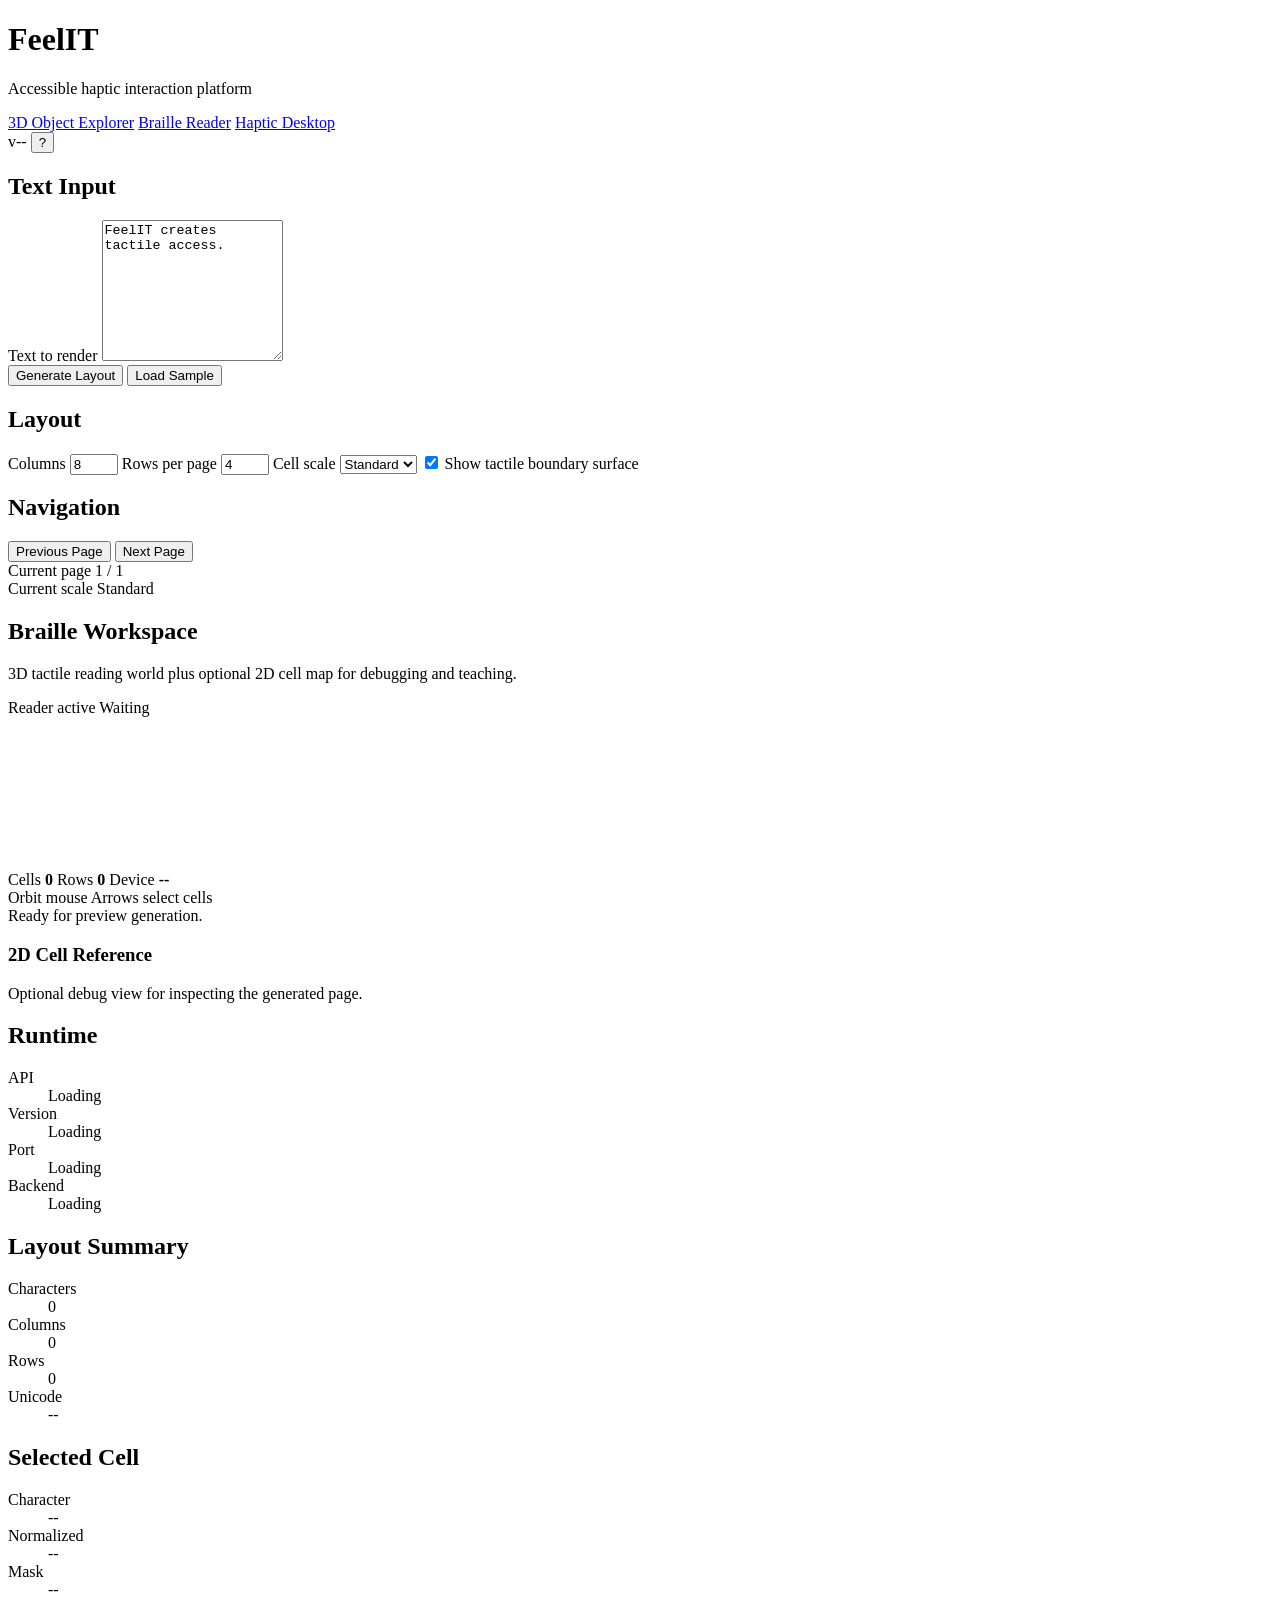
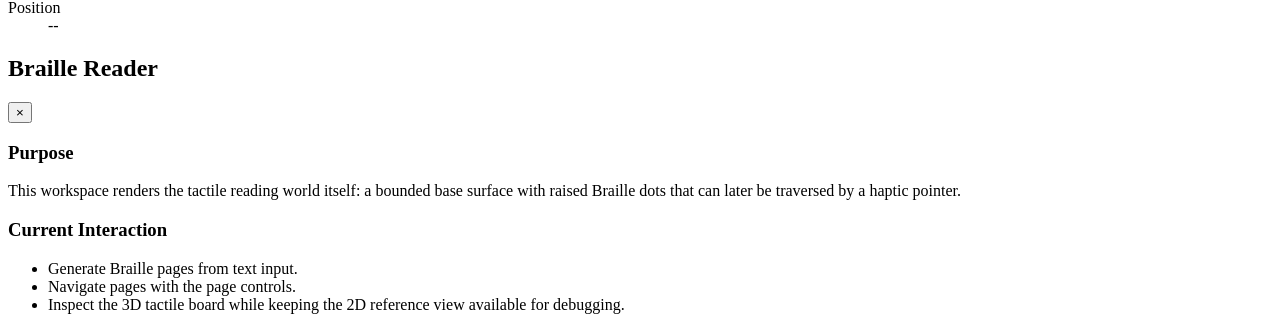
==== app/static/braille_reader.html @ 6de06deb "Feat: deliver FeelIT 0.2.0 3D workspace baseline" ====
<!DOCTYPE html>
<html lang="en">
<head>
  <meta charset="utf-8">
  <meta name="viewport" content="width=device-width, initial-scale=1">
  <title>FeelIT | Braille Reader</title>
  <link rel="stylesheet" href="/static/css/style.css">
</head>
<body data-page="braille-reader">
  <div class="app-shell">
    <header class="app-header">
      <div class="title-group">
        <h1>FeelIT</h1>
        <p class="subtitle">Accessible haptic interaction platform</p>
      </div>
      <nav class="mode-nav" aria-label="FeelIT modes">
        <a class="mode-link" href="/object-explorer">3D Object Explorer</a>
        <a class="mode-link is-active" href="/braille-reader">Braille Reader</a>
        <a class="mode-link" href="/haptic-desktop">Haptic Desktop</a>
      </nav>
      <div class="header-tools">
        <span class="version-badge" data-runtime="version">v--</span>
        <button class="help-btn" type="button" data-open-modal="help-modal" aria-label="Open help">?</button>
      </div>
    </header>

    <main class="workspace-grid">
      <aside class="control-panel">
        <section class="panel-section">
          <div class="section-header">
            <h2>Text Input</h2>
          </div>
          <label for="preview-text">Text to render</label>
          <textarea id="preview-text" rows="9">FeelIT creates tactile access.</textarea>
          <div class="button-row">
            <button id="generate-preview" class="btn btn-primary" type="button">Generate Layout</button>
            <button id="load-sample-text" class="btn btn-secondary" type="button">Load Sample</button>
          </div>
        </section>

        <section class="panel-section">
          <div class="section-header">
            <h2>Layout</h2>
          </div>
          <label for="preview-columns">Columns</label>
          <input id="preview-columns" type="number" min="1" max="24" value="8">
          <label for="rows-per-page">Rows per page</label>
          <input id="rows-per-page" type="number" min="1" max="10" value="4">
          <label for="cell-scale">Cell scale</label>
          <select id="cell-scale">
            <option value="compact">Compact</option>
            <option value="standard" selected>Standard</option>
            <option value="large">Large</option>
          </select>
          <label class="toggle-row">
            <input id="braille-boundary-toggle" type="checkbox" checked>
            <span>Show tactile boundary surface</span>
          </label>
        </section>

        <section class="panel-section">
          <div class="section-header">
            <h2>Navigation</h2>
          </div>
          <div class="button-row">
            <button id="prev-page" class="btn btn-secondary" type="button">Previous Page</button>
            <button id="next-page" class="btn btn-secondary" type="button">Next Page</button>
          </div>
          <div class="status-stack">
            <div class="status-card">
              <span class="status-label">Current page</span>
              <span id="page-indicator" class="status-value">1 / 1</span>
            </div>
            <div class="status-card">
              <span class="status-label">Current scale</span>
              <span id="reader-scale-label" class="status-value">Standard</span>
            </div>
          </div>
        </section>
      </aside>

      <section class="workspace-panel workspace-panel-split">
        <div class="panel-heading">
          <div>
            <h2>Braille Workspace</h2>
            <p class="panel-subtitle">3D tactile reading world plus optional 2D cell map for debugging and teaching.</p>
          </div>
          <div class="panel-heading-status">
            <span id="reader-runtime-pill" class="status-pill status-pill-green">Reader active</span>
            <span id="reader-page-status" class="status-pill">Waiting</span>
          </div>
        </div>

        <div class="workspace-stage stage-3d">
          <canvas id="braille-canvas" class="stage-canvas"></canvas>
          <div class="stage-overlay top-left telemetry-row">
            <span class="telemetry-chip">Cells <strong id="preview-cell-count">0</strong></span>
            <span class="telemetry-chip">Rows <strong id="preview-row-count">0</strong></span>
            <span class="telemetry-chip">Device <strong data-runtime="haptics-mode">--</strong></span>
          </div>
          <div class="stage-overlay top-right key-hints">
            <span>Orbit mouse</span>
            <span>Arrows select cells</span>
          </div>
          <div class="stage-overlay bottom-left">
            <span id="reader-status-bar" class="stage-statusbar">Ready for preview generation.</span>
          </div>
        </div>

        <section class="subsurface-panel">
          <div class="subsurface-header">
            <h3>2D Cell Reference</h3>
            <span class="subsurface-note">Optional debug view for inspecting the generated page.</span>
          </div>
          <div id="braille-board" class="braille-board braille-scale-standard" aria-live="polite"></div>
        </section>
      </section>

      <aside class="inspector-panel">
        <section class="panel-section">
          <div class="section-header">
            <h2>Runtime</h2>
          </div>
          <dl class="info-grid">
            <div><dt>API</dt><dd data-runtime="api-status">Loading</dd></div>
            <div><dt>Version</dt><dd data-runtime="version">Loading</dd></div>
            <div><dt>Port</dt><dd data-runtime="port">Loading</dd></div>
            <div><dt>Backend</dt><dd data-runtime="backend">Loading</dd></div>
          </dl>
        </section>

        <section class="panel-section">
          <div class="section-header">
            <h2>Layout Summary</h2>
          </div>
          <dl class="info-grid">
            <div><dt>Characters</dt><dd id="summary-characters">0</dd></div>
            <div><dt>Columns</dt><dd id="summary-columns">0</dd></div>
            <div><dt>Rows</dt><dd id="summary-rows">0</dd></div>
            <div><dt>Unicode</dt><dd id="summary-unicode">--</dd></div>
          </dl>
        </section>

        <section class="panel-section">
          <div class="section-header">
            <h2>Selected Cell</h2>
          </div>
          <dl class="info-grid">
            <div><dt>Character</dt><dd id="selected-source">--</dd></div>
            <div><dt>Normalized</dt><dd id="selected-normalized">--</dd></div>
            <div><dt>Mask</dt><dd id="selected-mask">--</dd></div>
            <div><dt>Position</dt><dd id="selected-position">--</dd></div>
          </dl>
        </section>
      </aside>
    </main>
  </div>

  <div id="help-modal" class="modal">
    <div class="modal-content">
      <div class="modal-header">
        <h2>Braille Reader</h2>
        <button class="modal-close" type="button" data-close-modal="help-modal" aria-label="Close help">&times;</button>
      </div>
      <div class="modal-body">
        <h3>Purpose</h3>
        <p>
          This workspace renders the tactile reading world itself: a bounded base surface with raised
          Braille dots that can later be traversed by a haptic pointer.
        </p>
        <h3>Current Interaction</h3>
        <ul>
          <li>Generate Braille pages from text input.</li>
          <li>Navigate pages with the page controls.</li>
          <li>Inspect the 3D tactile board while keeping the 2D reference view available for debugging.</li>
        </ul>
      </div>
    </div>
  </div>

  <script src="/static/js/app.js" defer></script>
  <script type="module" src="/static/js/braille_reader.js"></script>
</body>
</html>
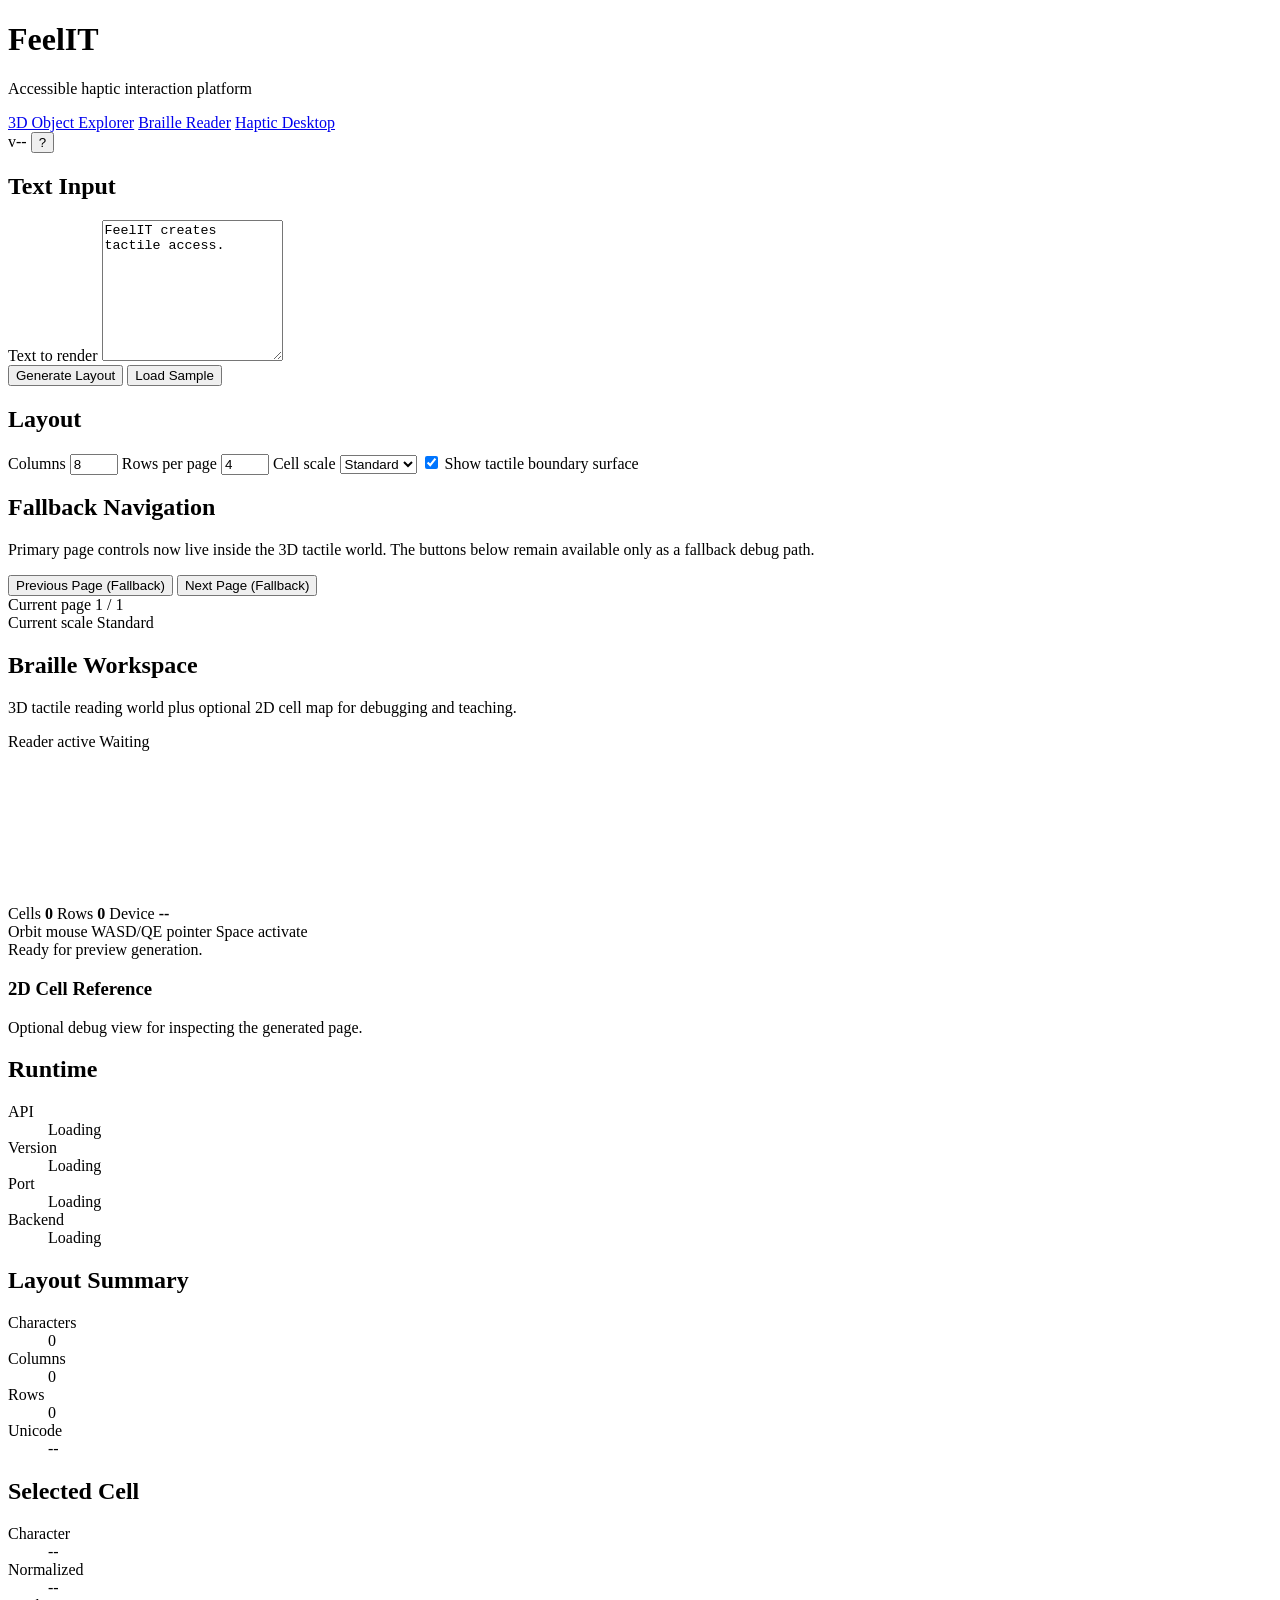
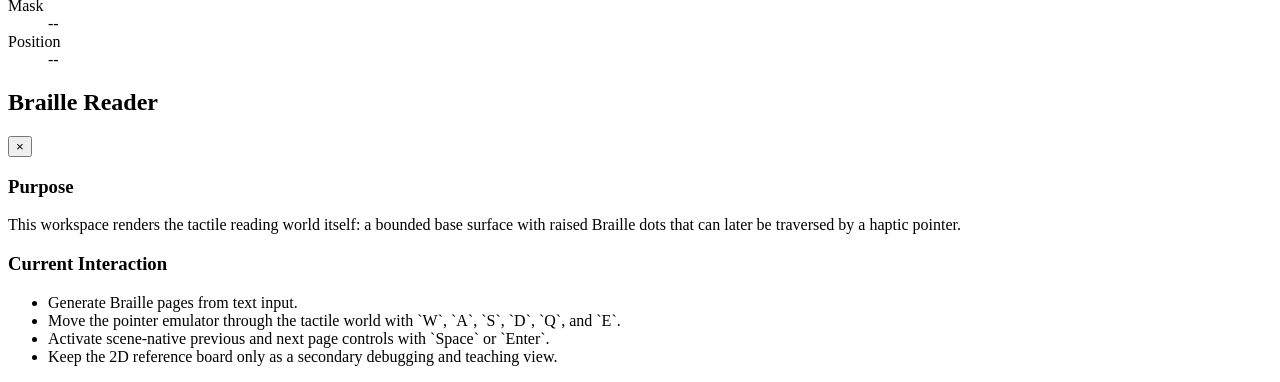
==== commit 39b680be: "Feat: deliver FeelIT 0.3.0 scene-native interaction baseline" ====
--- a/app/static/braille_reader.html
+++ b/app/static/braille_reader.html
@@ -60,11 +60,14 @@
 
         <section class="panel-section">
           <div class="section-header">
-            <h2>Navigation</h2>
+            <h2>Fallback Navigation</h2>
           </div>
+          <p class="panel-text">
+            Primary page controls now live inside the 3D tactile world. The buttons below remain available only as a fallback debug path.
+          </p>
           <div class="button-row">
-            <button id="prev-page" class="btn btn-secondary" type="button">Previous Page</button>
-            <button id="next-page" class="btn btn-secondary" type="button">Next Page</button>
+            <button id="prev-page" class="btn btn-secondary" type="button">Previous Page (Fallback)</button>
+            <button id="next-page" class="btn btn-secondary" type="button">Next Page (Fallback)</button>
           </div>
           <div class="status-stack">
             <div class="status-card">
@@ -100,7 +103,8 @@
           </div>
           <div class="stage-overlay top-right key-hints">
             <span>Orbit mouse</span>
-            <span>Arrows select cells</span>
+            <span>WASD/QE pointer</span>
+            <span>Space activate</span>
           </div>
           <div class="stage-overlay bottom-left">
             <span id="reader-status-bar" class="stage-statusbar">Ready for preview generation.</span>
@@ -171,8 +175,9 @@
         <h3>Current Interaction</h3>
         <ul>
           <li>Generate Braille pages from text input.</li>
-          <li>Navigate pages with the page controls.</li>
-          <li>Inspect the 3D tactile board while keeping the 2D reference view available for debugging.</li>
+          <li>Move the pointer emulator through the tactile world with `W`, `A`, `S`, `D`, `Q`, and `E`.</li>
+          <li>Activate scene-native previous and next page controls with `Space` or `Enter`.</li>
+          <li>Keep the 2D reference board only as a secondary debugging and teaching view.</li>
         </ul>
       </div>
     </div>
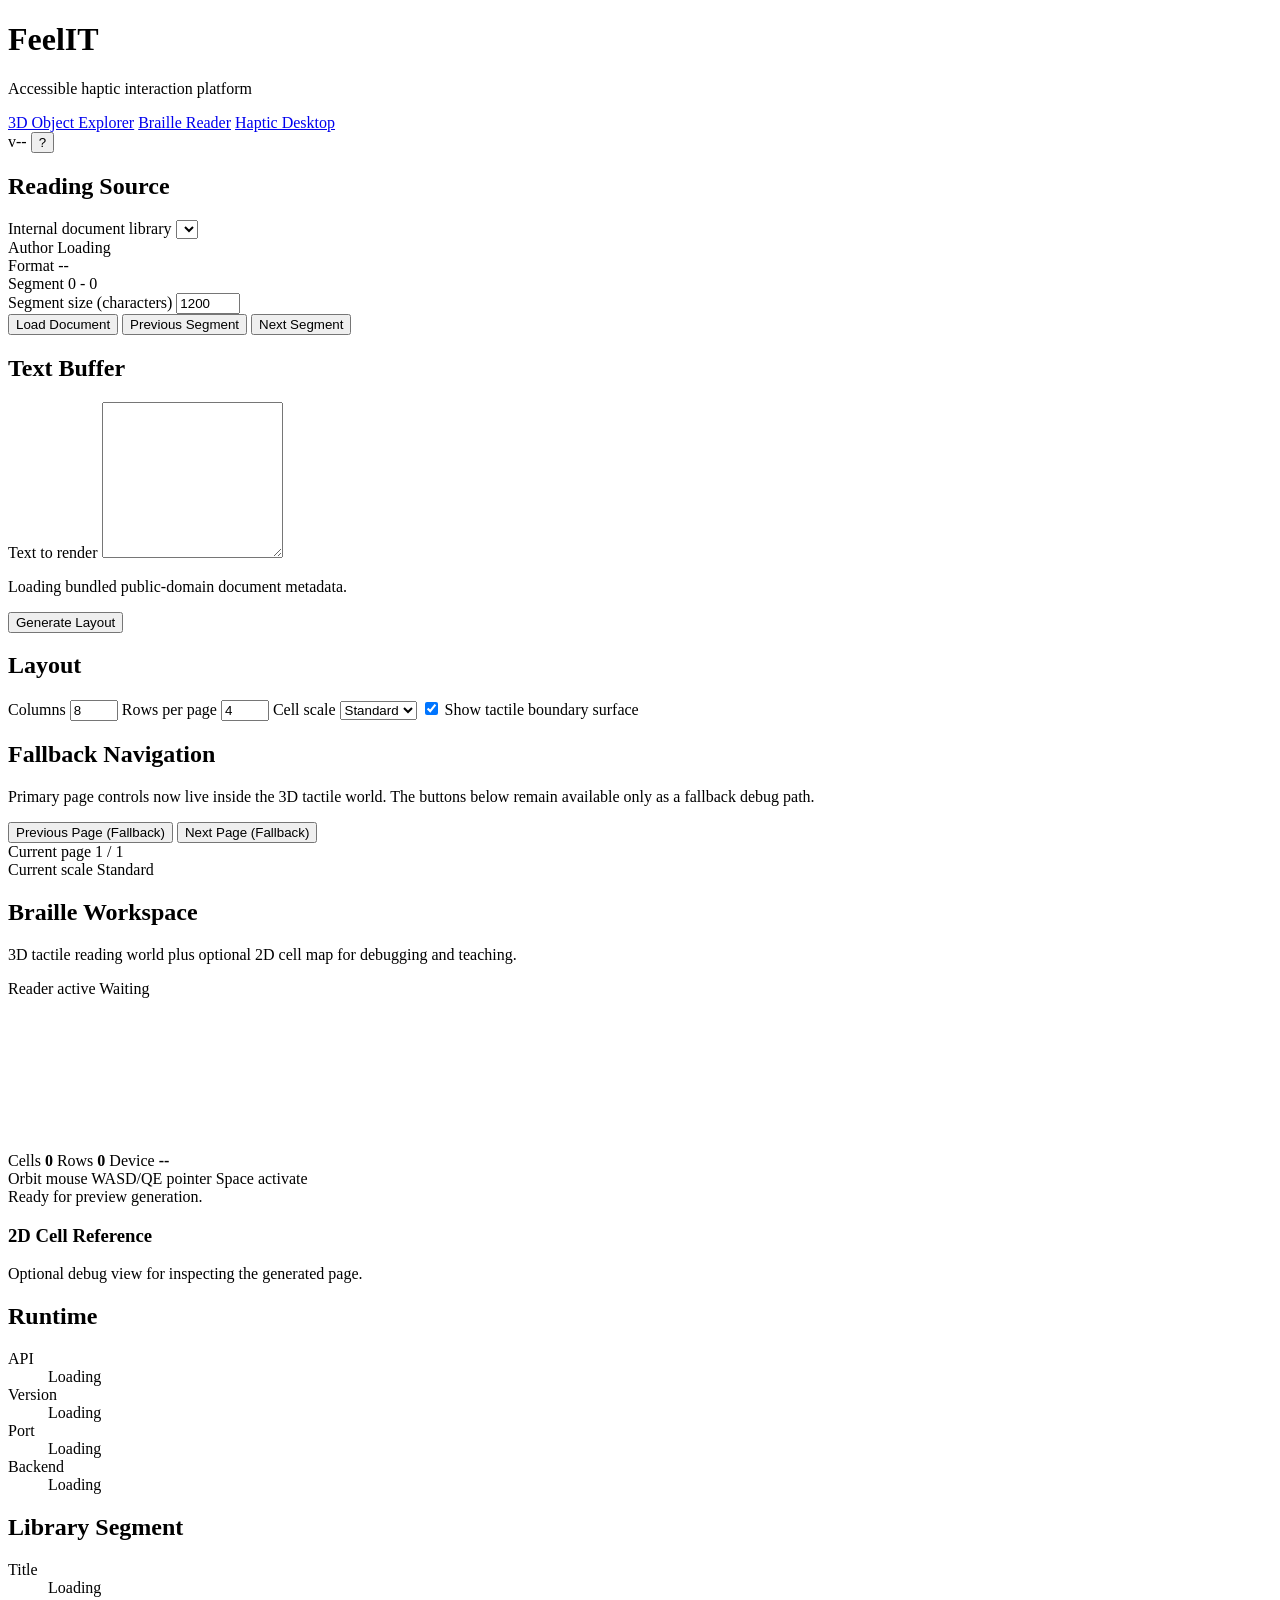
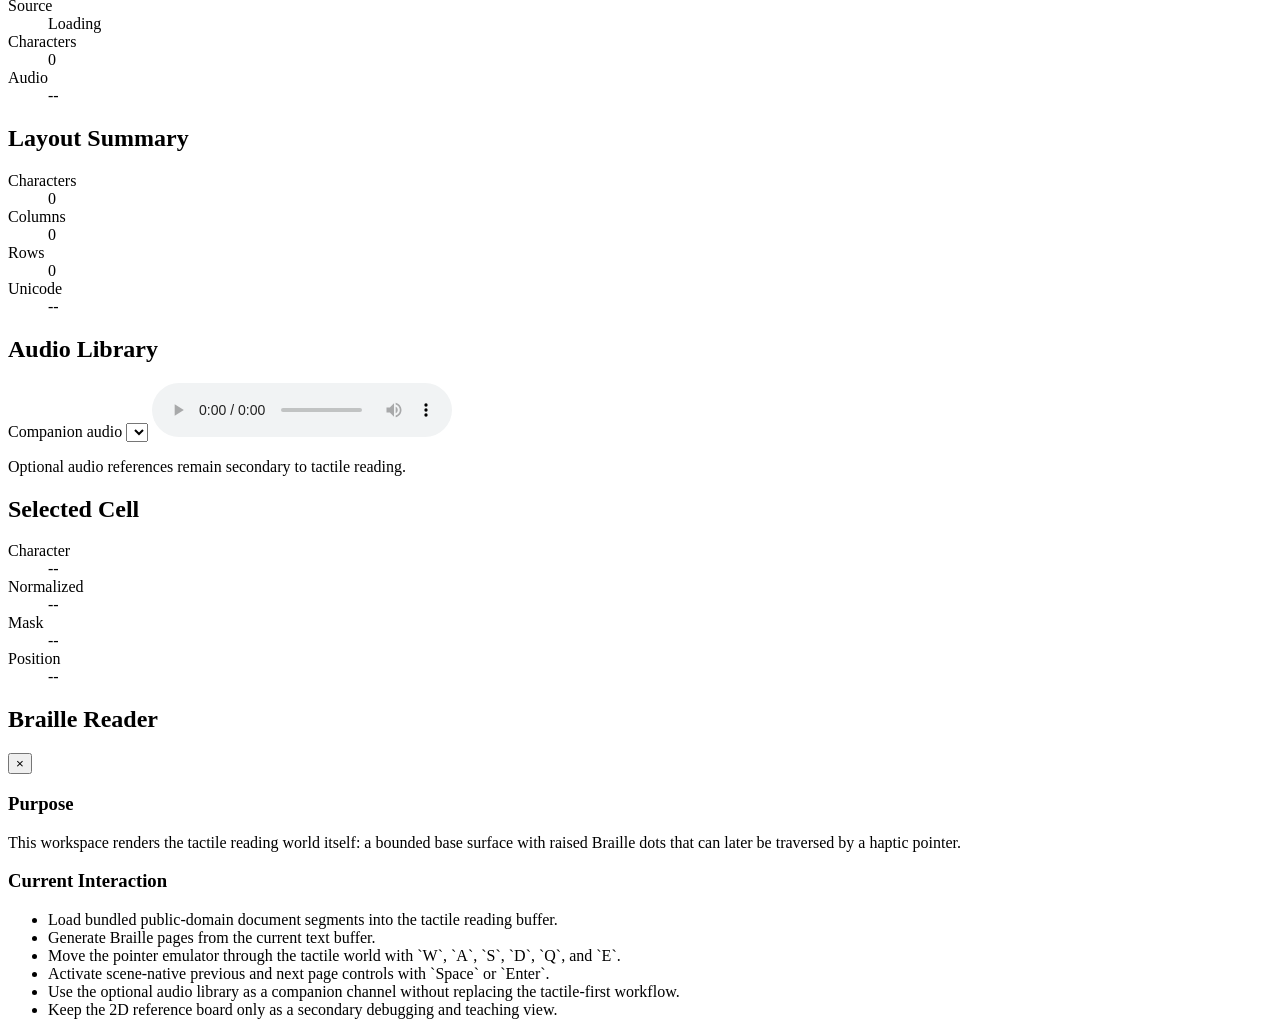
==== commit 6e0378bb: "Feat: deliver FeelIT 0.4.0 internal library baseline" ====
--- a/app/static/braille_reader.html
+++ b/app/static/braille_reader.html
@@ -28,13 +28,44 @@
       <aside class="control-panel">
         <section class="panel-section">
           <div class="section-header">
-            <h2>Text Input</h2>
+            <h2>Reading Source</h2>
+          </div>
+          <label for="library-document-select">Internal document library</label>
+          <select id="library-document-select"></select>
+          <div class="status-stack">
+            <div class="status-card">
+              <span class="status-label">Author</span>
+              <span id="library-document-author" class="status-value">Loading</span>
+            </div>
+            <div class="status-card">
+              <span class="status-label">Format</span>
+              <span id="library-document-format" class="status-value">--</span>
+            </div>
+            <div class="status-card">
+              <span class="status-label">Segment</span>
+              <span id="library-document-range" class="status-value">0 - 0</span>
+            </div>
+          </div>
+          <label for="document-segment-size">Segment size (characters)</label>
+          <input id="document-segment-size" type="number" min="250" max="4000" value="1200">
+          <div class="button-row">
+            <button id="load-library-document" class="btn btn-primary" type="button">Load Document</button>
+            <button id="load-previous-segment" class="btn btn-secondary" type="button">Previous Segment</button>
+            <button id="load-next-segment" class="btn btn-secondary" type="button">Next Segment</button>
+          </div>
+        </section>
+
+        <section class="panel-section">
+          <div class="section-header">
+            <h2>Text Buffer</h2>
           </div>
           <label for="preview-text">Text to render</label>
-          <textarea id="preview-text" rows="9">FeelIT creates tactile access.</textarea>
+          <textarea id="preview-text" rows="10"></textarea>
+          <p class="panel-text" id="library-document-summary">
+            Loading bundled public-domain document metadata.
+          </p>
           <div class="button-row">
             <button id="generate-preview" class="btn btn-primary" type="button">Generate Layout</button>
-            <button id="load-sample-text" class="btn btn-secondary" type="button">Load Sample</button>
           </div>
         </section>
 
@@ -135,6 +166,18 @@
 
         <section class="panel-section">
           <div class="section-header">
+            <h2>Library Segment</h2>
+          </div>
+          <dl class="info-grid">
+            <div><dt>Title</dt><dd id="summary-document-title">Loading</dd></div>
+            <div><dt>Source</dt><dd id="summary-document-source">Loading</dd></div>
+            <div><dt>Characters</dt><dd id="summary-document-characters">0</dd></div>
+            <div><dt>Audio</dt><dd id="summary-document-audio">--</dd></div>
+          </dl>
+        </section>
+
+        <section class="panel-section">
+          <div class="section-header">
             <h2>Layout Summary</h2>
           </div>
           <dl class="info-grid">
@@ -143,6 +186,16 @@
             <div><dt>Rows</dt><dd id="summary-rows">0</dd></div>
             <div><dt>Unicode</dt><dd id="summary-unicode">--</dd></div>
           </dl>
+        </section>
+
+        <section class="panel-section">
+          <div class="section-header">
+            <h2>Audio Library</h2>
+          </div>
+          <label for="library-audio-select">Companion audio</label>
+          <select id="library-audio-select"></select>
+          <audio id="library-audio-player" class="audio-player" controls preload="none"></audio>
+          <p id="library-audio-summary" class="panel-text">Optional audio references remain secondary to tactile reading.</p>
         </section>
 
         <section class="panel-section">
@@ -174,16 +227,17 @@
         </p>
         <h3>Current Interaction</h3>
         <ul>
-          <li>Generate Braille pages from text input.</li>
+          <li>Load bundled public-domain document segments into the tactile reading buffer.</li>
+          <li>Generate Braille pages from the current text buffer.</li>
           <li>Move the pointer emulator through the tactile world with `W`, `A`, `S`, `D`, `Q`, and `E`.</li>
           <li>Activate scene-native previous and next page controls with `Space` or `Enter`.</li>
+          <li>Use the optional audio library as a companion channel without replacing the tactile-first workflow.</li>
           <li>Keep the 2D reference board only as a secondary debugging and teaching view.</li>
         </ul>
       </div>
     </div>
   </div>
 
-  <script src="/static/js/app.js" defer></script>
   <script type="module" src="/static/js/braille_reader.js"></script>
 </body>
 </html>
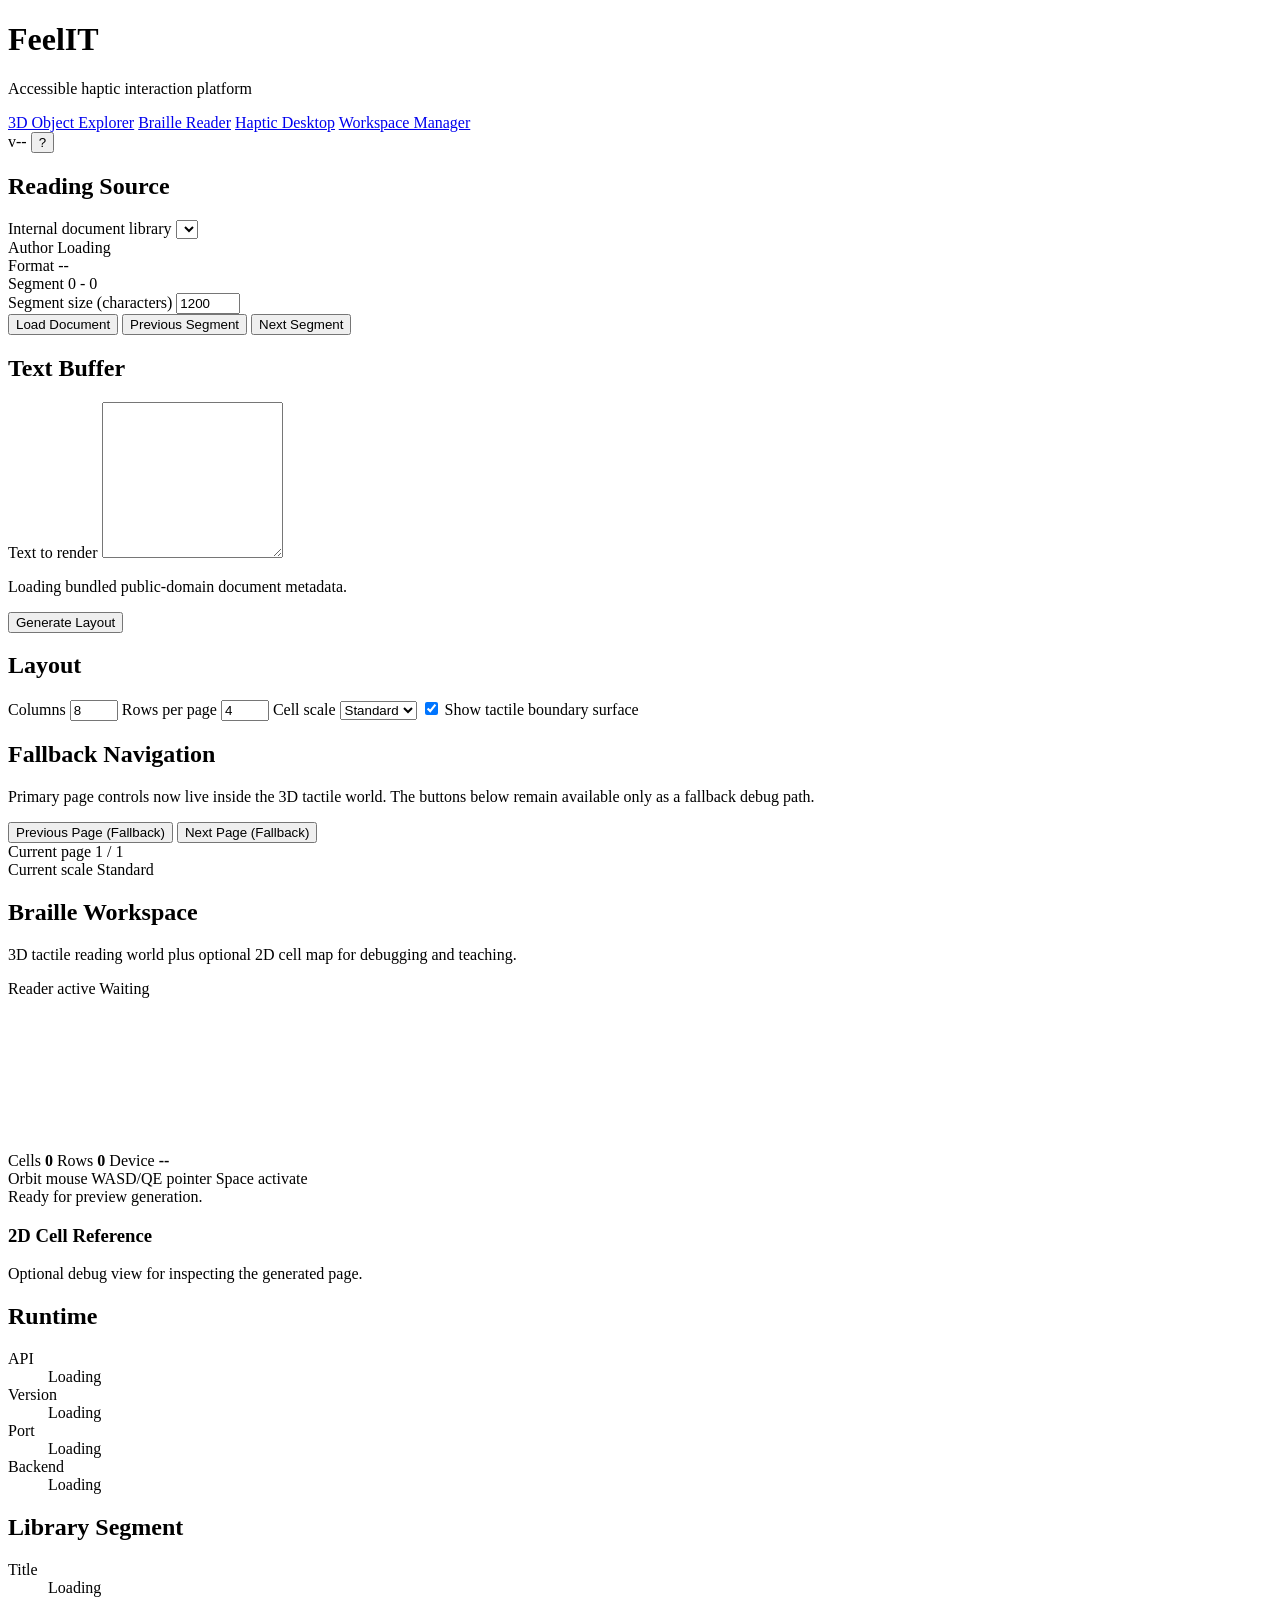
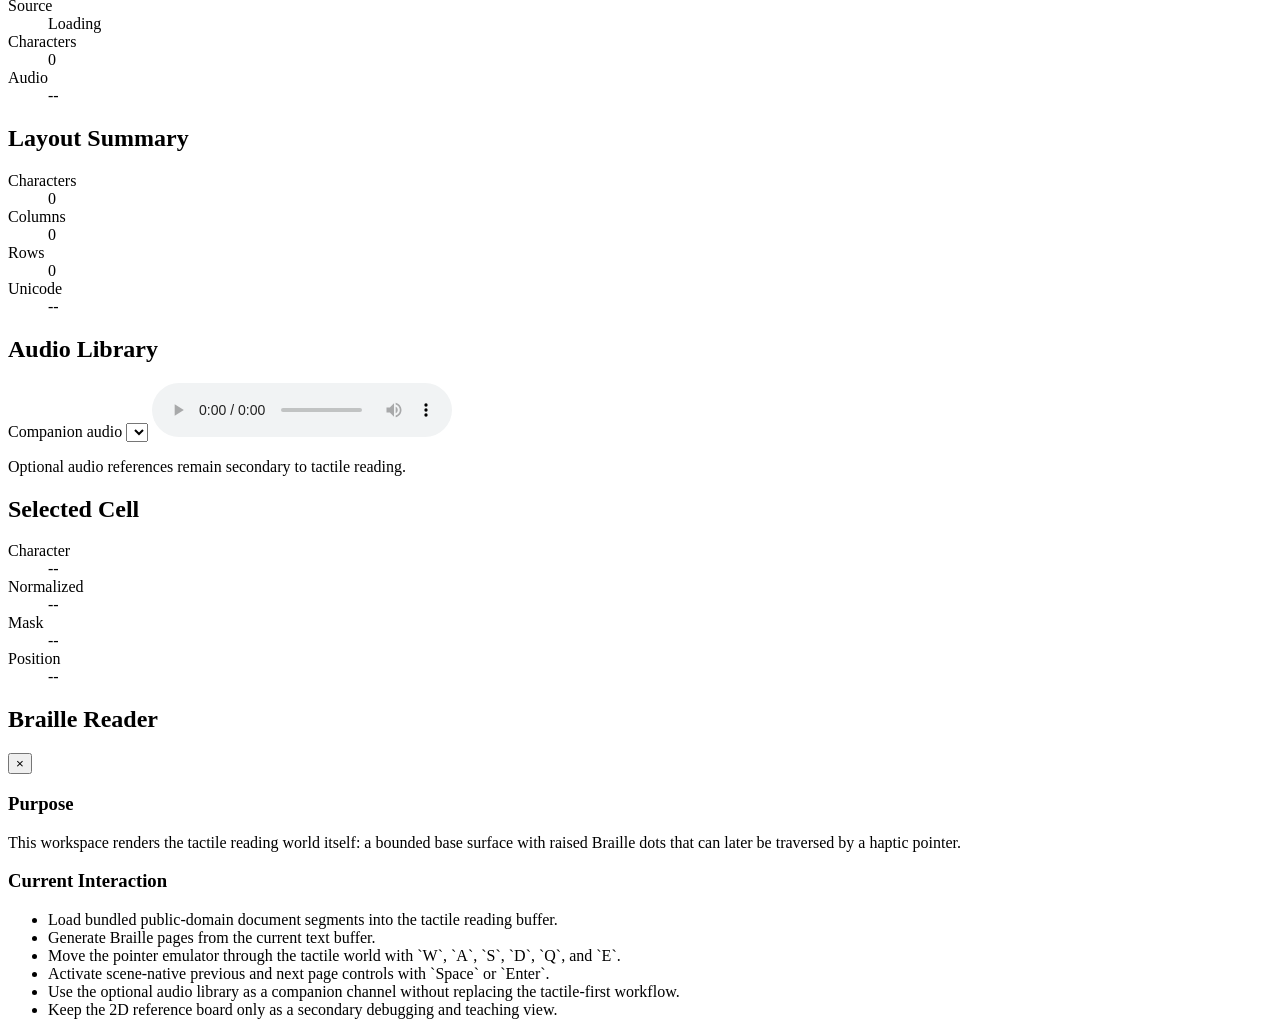
==== commit 9ba0c146: "Feat: deliver workspace-driven haptic desktop baseline" ====
--- a/app/static/braille_reader.html
+++ b/app/static/braille_reader.html
@@ -17,6 +17,7 @@
         <a class="mode-link" href="/object-explorer">3D Object Explorer</a>
         <a class="mode-link is-active" href="/braille-reader">Braille Reader</a>
         <a class="mode-link" href="/haptic-desktop">Haptic Desktop</a>
+        <a class="mode-link" href="/haptic-workspace-manager">Workspace Manager</a>
       </nav>
       <div class="header-tools">
         <span class="version-badge" data-runtime="version">v--</span>
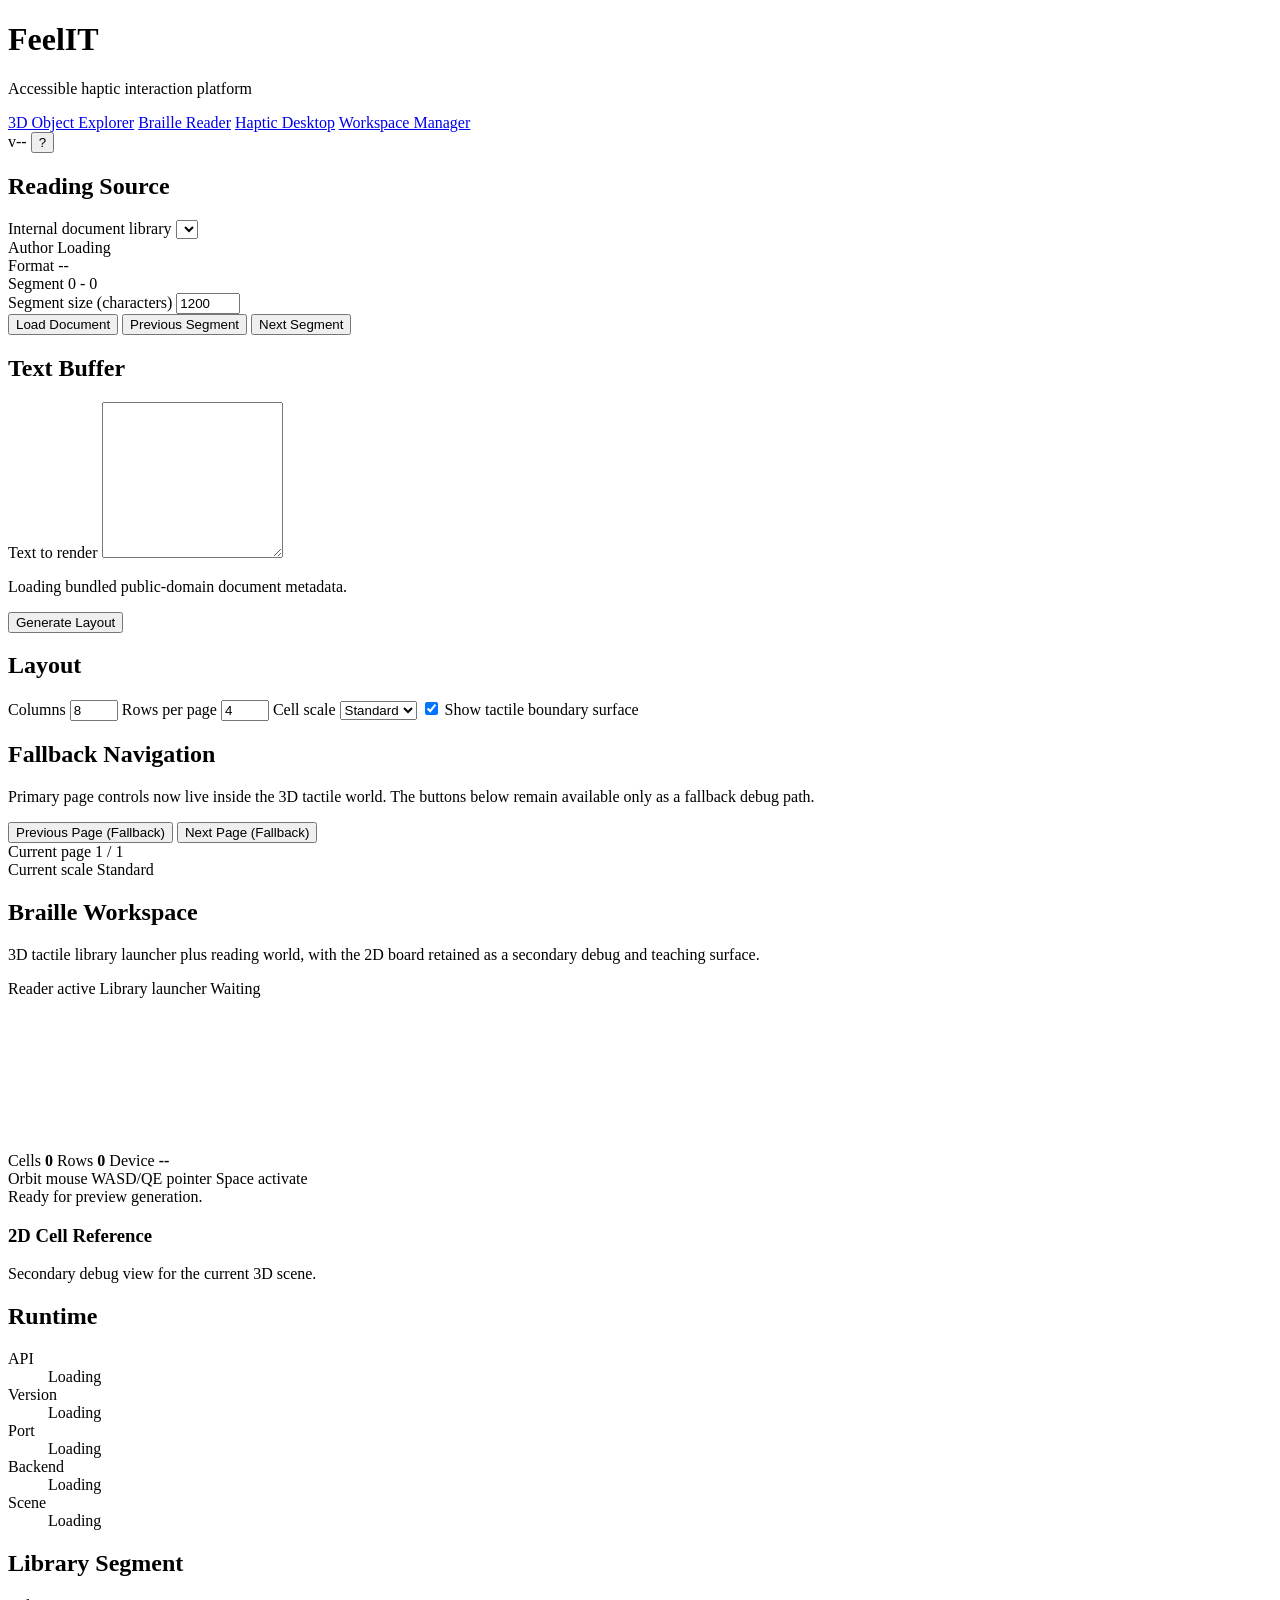
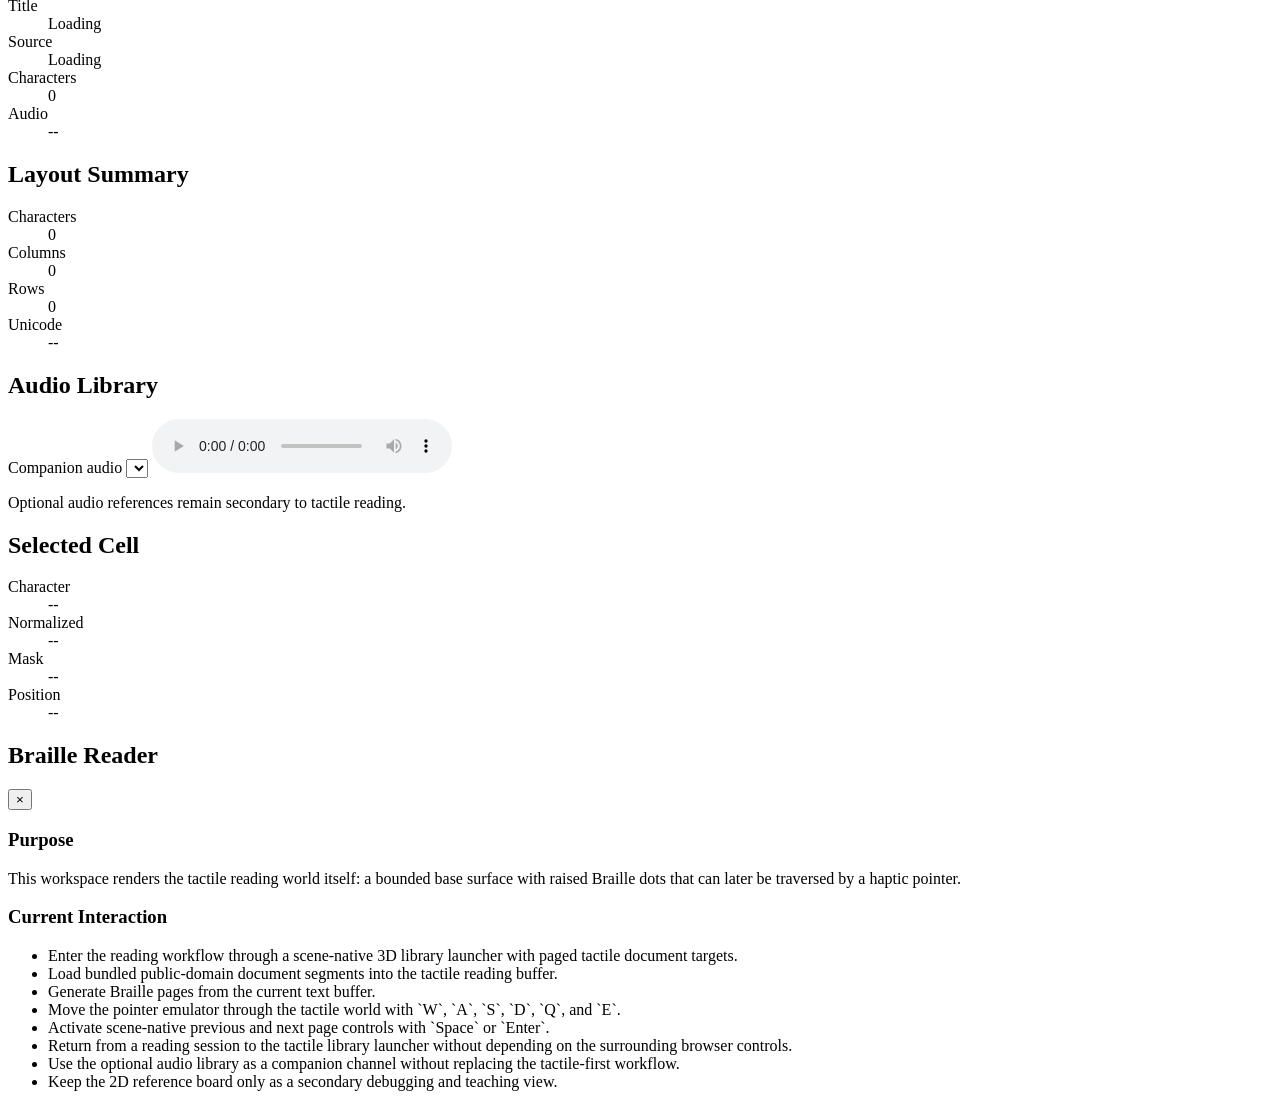
==== commit 29331101: "Feat: add scene-native Braille library launcher" ====
--- a/app/static/braille_reader.html
+++ b/app/static/braille_reader.html
@@ -118,10 +118,11 @@
         <div class="panel-heading">
           <div>
             <h2>Braille Workspace</h2>
-            <p class="panel-subtitle">3D tactile reading world plus optional 2D cell map for debugging and teaching.</p>
+            <p class="panel-subtitle">3D tactile library launcher plus reading world, with the 2D board retained as a secondary debug and teaching surface.</p>
           </div>
           <div class="panel-heading-status">
             <span id="reader-runtime-pill" class="status-pill status-pill-green">Reader active</span>
+            <span id="reader-scene-pill" class="status-pill status-pill-cyan">Library launcher</span>
             <span id="reader-page-status" class="status-pill">Waiting</span>
           </div>
         </div>
@@ -146,7 +147,7 @@
         <section class="subsurface-panel">
           <div class="subsurface-header">
             <h3>2D Cell Reference</h3>
-            <span class="subsurface-note">Optional debug view for inspecting the generated page.</span>
+            <span id="braille-board-note" class="subsurface-note">Secondary debug view for the current 3D scene.</span>
           </div>
           <div id="braille-board" class="braille-board braille-scale-standard" aria-live="polite"></div>
         </section>
@@ -162,6 +163,7 @@
             <div><dt>Version</dt><dd data-runtime="version">Loading</dd></div>
             <div><dt>Port</dt><dd data-runtime="port">Loading</dd></div>
             <div><dt>Backend</dt><dd data-runtime="backend">Loading</dd></div>
+            <div><dt>Scene</dt><dd id="reader-scene-mode">Loading</dd></div>
           </dl>
         </section>
 
@@ -228,10 +230,12 @@
         </p>
         <h3>Current Interaction</h3>
         <ul>
+          <li>Enter the reading workflow through a scene-native 3D library launcher with paged tactile document targets.</li>
           <li>Load bundled public-domain document segments into the tactile reading buffer.</li>
           <li>Generate Braille pages from the current text buffer.</li>
           <li>Move the pointer emulator through the tactile world with `W`, `A`, `S`, `D`, `Q`, and `E`.</li>
           <li>Activate scene-native previous and next page controls with `Space` or `Enter`.</li>
+          <li>Return from a reading session to the tactile library launcher without depending on the surrounding browser controls.</li>
           <li>Use the optional audio library as a companion channel without replacing the tactile-first workflow.</li>
           <li>Keep the 2D reference board only as a secondary debugging and teaching view.</li>
         </ul>
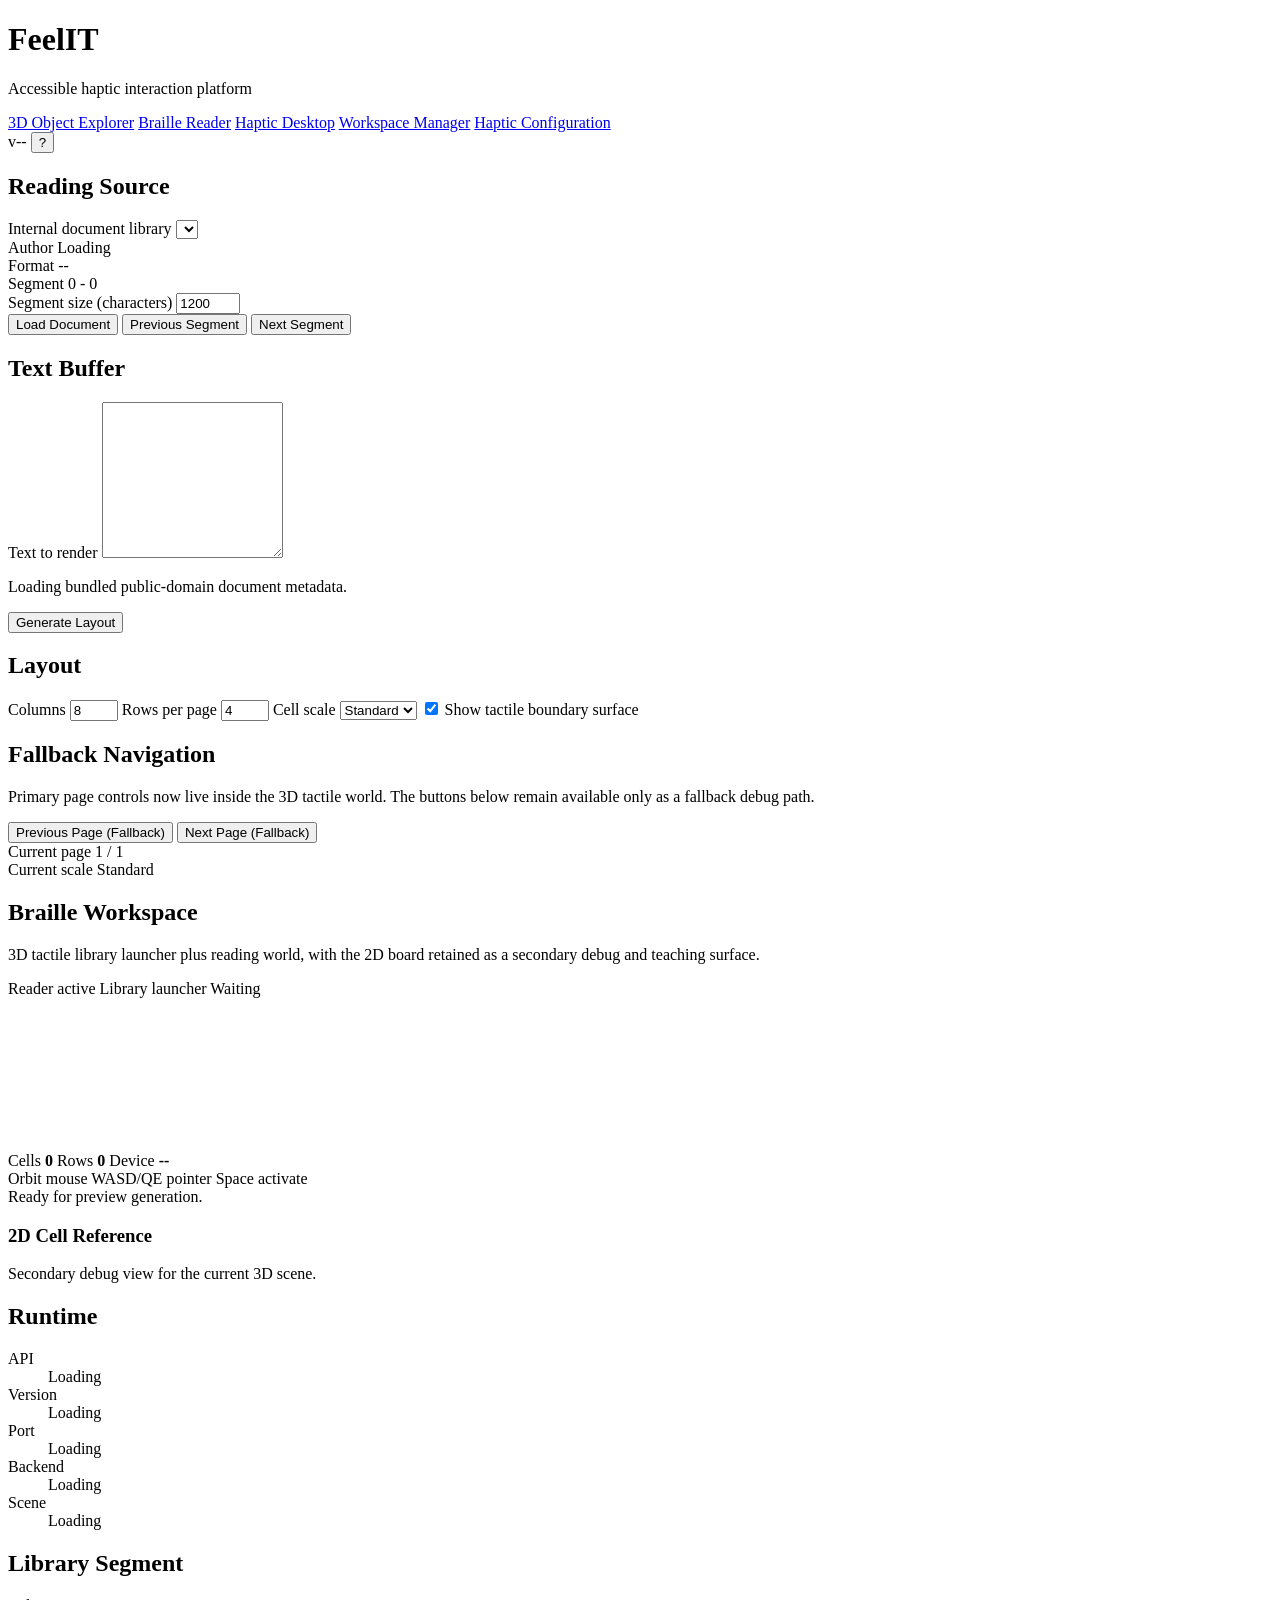
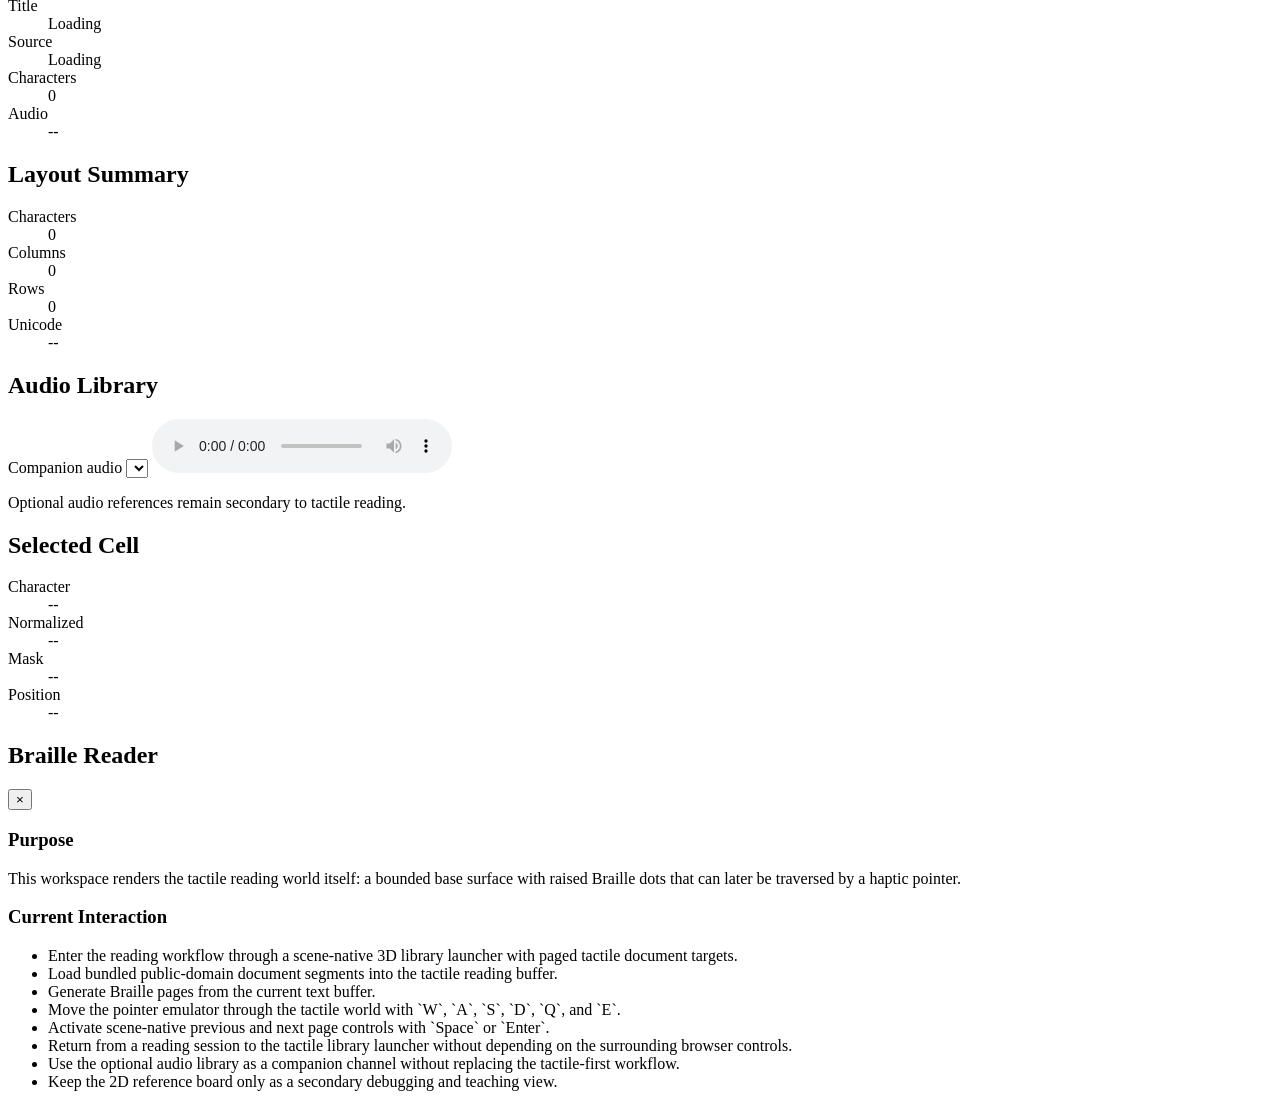
==== commit 3e0627d8: "Feat: add haptic runtime configuration baseline" ====
--- a/app/static/braille_reader.html
+++ b/app/static/braille_reader.html
@@ -18,6 +18,7 @@
         <a class="mode-link is-active" href="/braille-reader">Braille Reader</a>
         <a class="mode-link" href="/haptic-desktop">Haptic Desktop</a>
         <a class="mode-link" href="/haptic-workspace-manager">Workspace Manager</a>
+        <a class="mode-link" href="/haptic-configuration">Haptic Configuration</a>
       </nav>
       <div class="header-tools">
         <span class="version-badge" data-runtime="version">v--</span>
